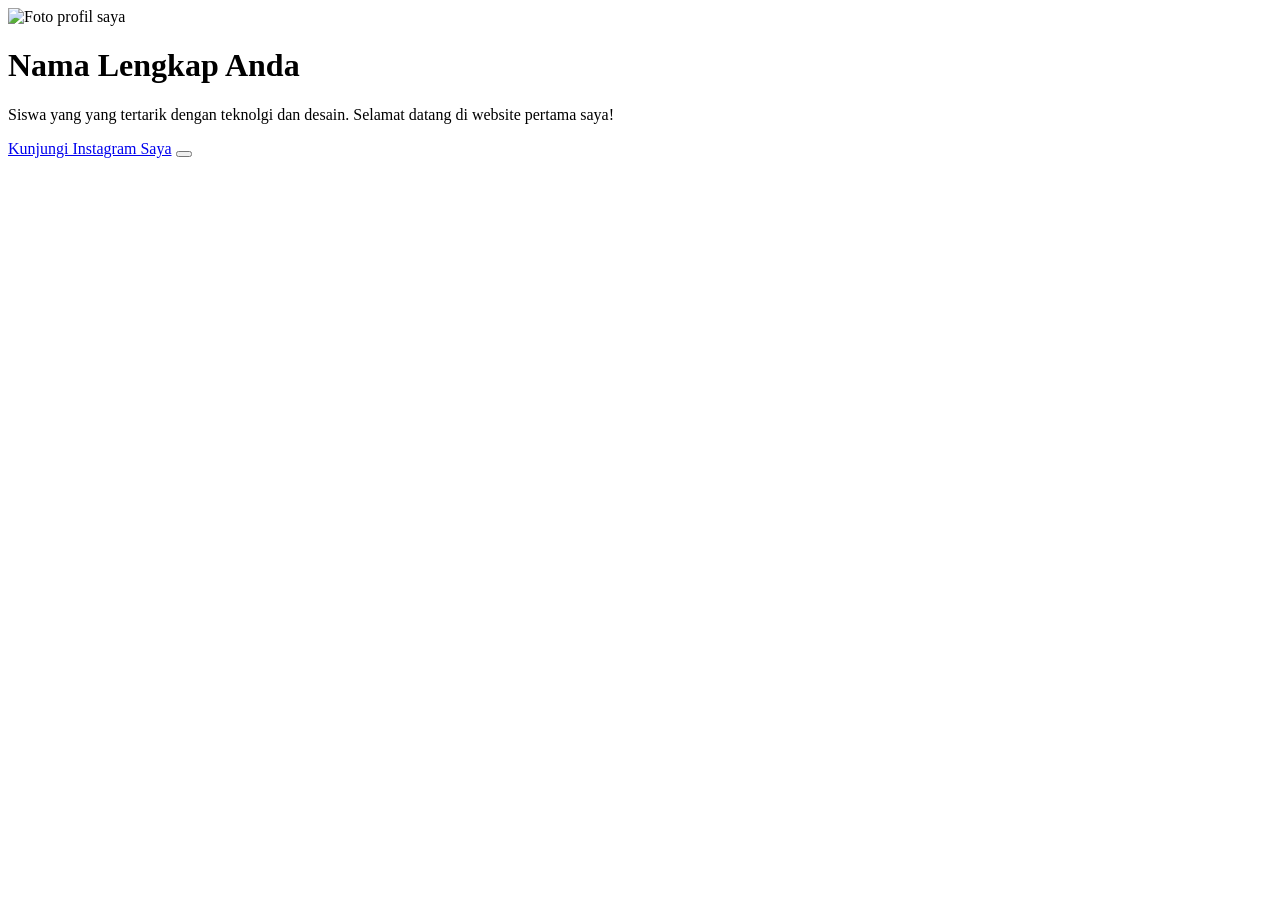
==== index.html @ 2c62a466 "Rename indeks.html to index.html" ====
<!DOCTYPE html>
<html>
<head>
        <title>Profil Saya - Gilang</title>
        <link rel="stylesheet" href="style.css">
</head>
<body>
        <div class="kartu-profil">
        <img src="foto-profil.jpg" alt="Foto profil saya">
        <h1>Nama Lengkap Anda</h1>
        <p>Siswa yang yang tertarik dengan teknolgi dan desain. Selamat datang di website pertama saya!</p>
        <a href="https://www.instagram.com/usernameanda">Kunjungi Instagram Saya</a>
        <button id="sapaButton'>Sapa Saya!</button>
        </div>
<script src="script.js"></script>
</body>
</html>
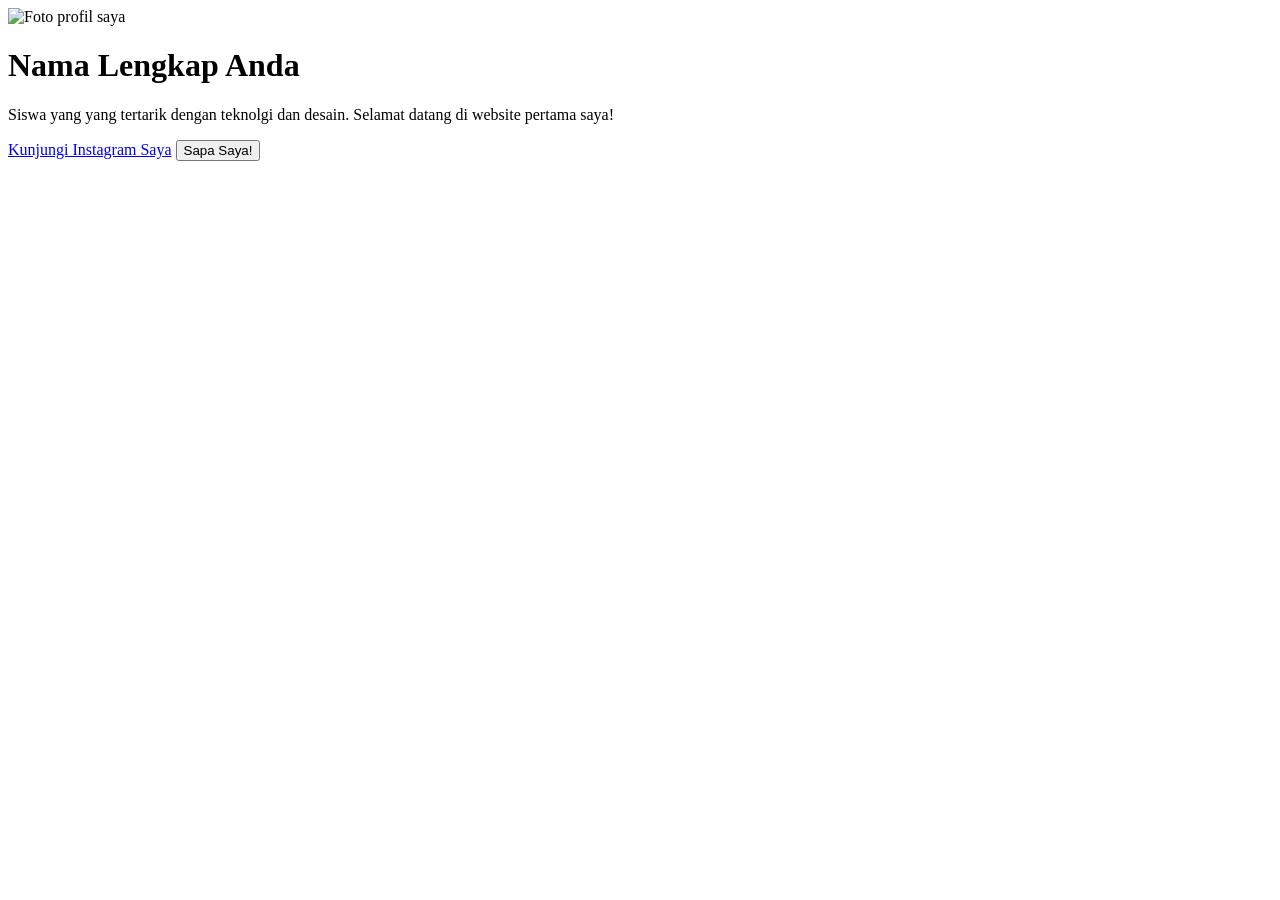
==== commit f79ffbf6: "Update index.html" ====
--- a/index.html
+++ b/index.html
@@ -10,7 +10,7 @@
         <h1>Nama Lengkap Anda</h1>
         <p>Siswa yang yang tertarik dengan teknolgi dan desain. Selamat datang di website pertama saya!</p>
         <a href="https://www.instagram.com/usernameanda">Kunjungi Instagram Saya</a>
-        <button id="sapaButton'>Sapa Saya!</button>
+        <button id="sapaButton">Sapa Saya!</button>
         </div>
 <script src="script.js"></script>
 </body>
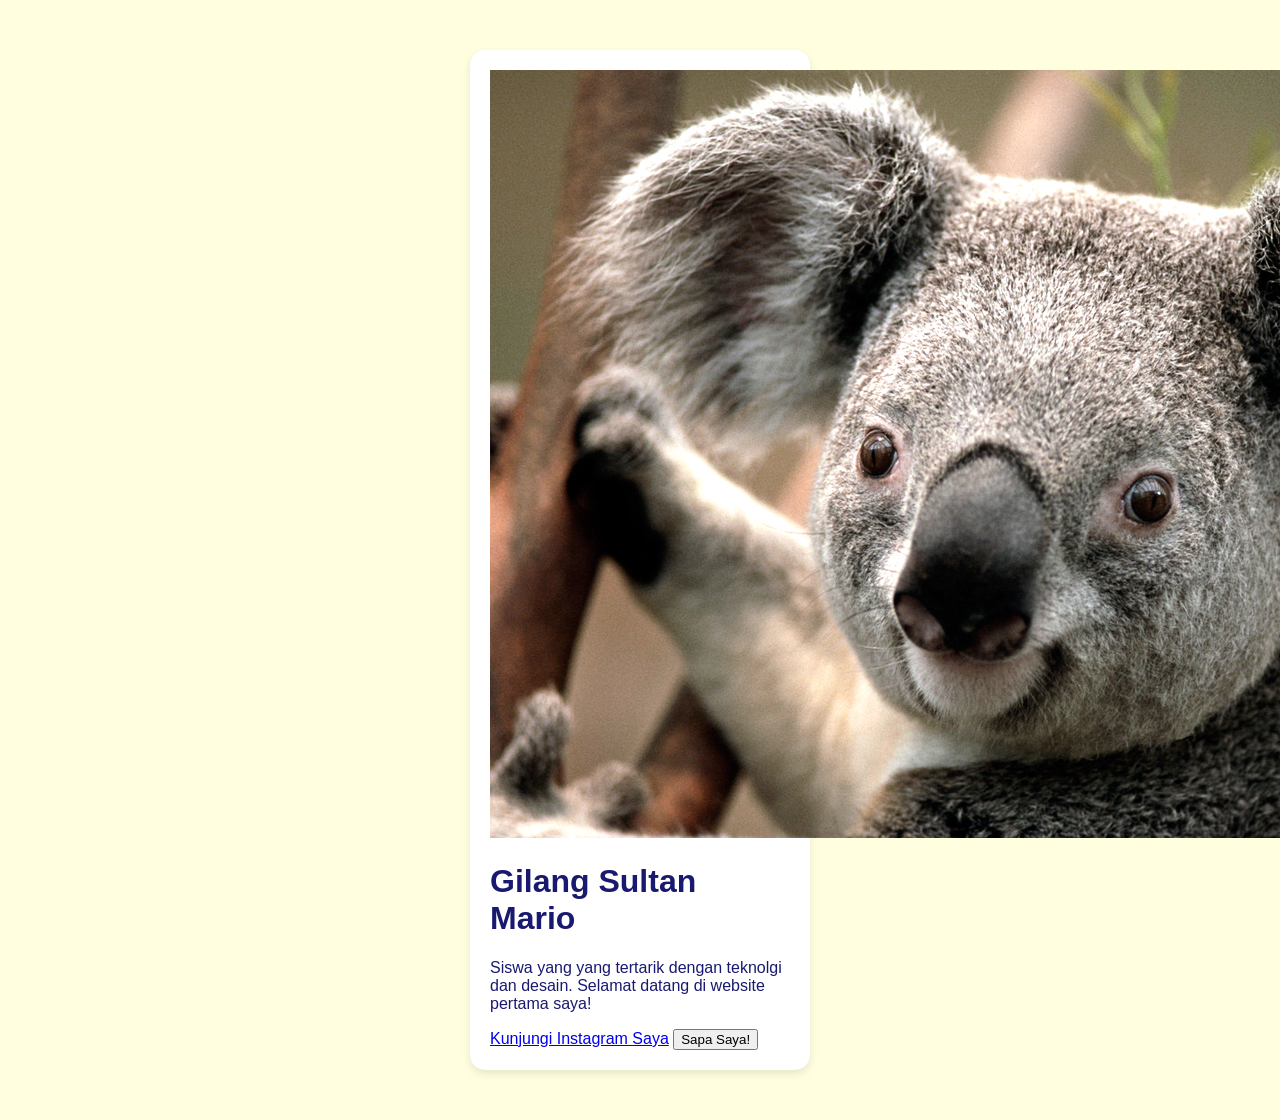
==== commit 00e7112a: "Update profile image and name in index.html" ====
--- a/index.html
+++ b/index.html
@@ -6,8 +6,8 @@
 </head>
 <body>
         <div class="kartu-profil">
-        <img src="foto-profil.jpg" alt="Foto profil saya">
-        <h1>Nama Lengkap Anda</h1>
+        <img src="Koala.jpg" alt="Foto profil saya">
+        <h1>Gilang Sultan Mario</h1>
         <p>Siswa yang yang tertarik dengan teknolgi dan desain. Selamat datang di website pertama saya!</p>
         <a href="https://www.instagram.com/usernameanda">Kunjungi Instagram Saya</a>
         <button id="sapaButton">Sapa Saya!</button>
--- a/style.css
+++ b/style.css
@@ -0,0 +1,23 @@
+body {
+    background-color: #FFFFE0; /* Warna kuning cerah */
+    font-family: Arial, sans-serif; /* Jenis huruf yang bersih dan mudah dibaca */
+    color: #191970; /* Warna teks utama (Biru Gelap) */
+}
+
+.kartu-profil {
+    width: 300px;
+    margin: 50px auto; /* 50px jarak atas/bawah, auto menengah kiri/kanan */
+    padding: 20px;
+    background-color: white;
+    border-radius: 15px; /* Membuat sudut menjadi melengkung */
+    box-shadow: 0 4px 8px rgba(0,0,0,0.1); /* Efek bayangan */
+}
+|
+
+.kartu-profil img {
+    width: 150px;
+    border-radius: 50%; /* Trik untuk membuat gambar persegi menjadi lingkaran sempurna */
+}
+.kartu-profil {
+    /* ... (kode dari slide sebelumnya) ... /* Menengahkan semua teks di dalam kartu */
+}
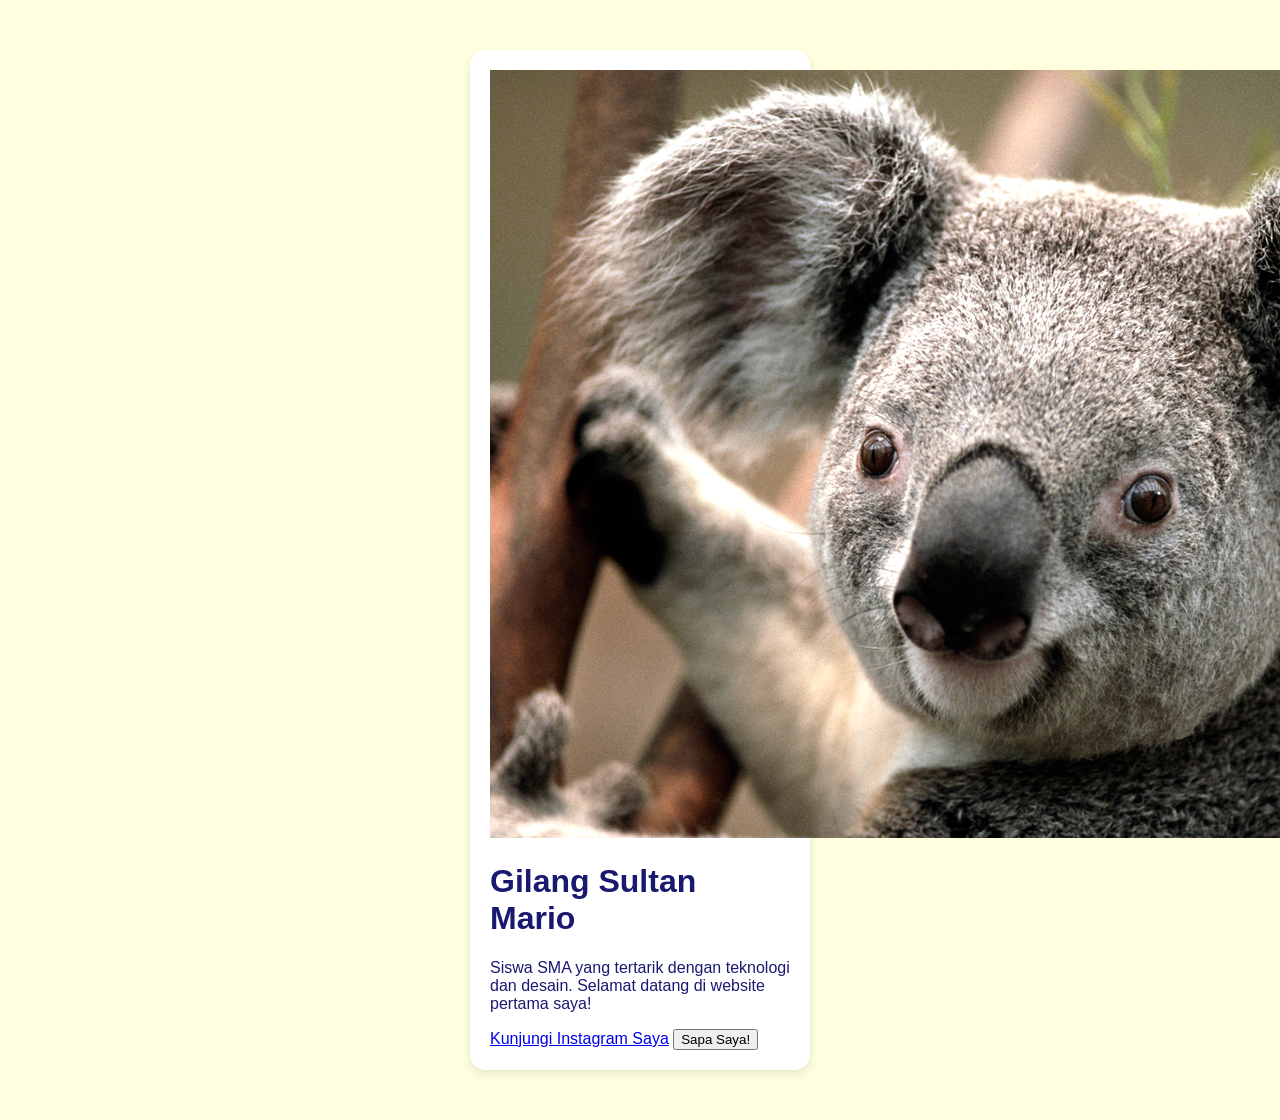
==== commit 95abaf92: "Update index.html" ====
--- a/index.html
+++ b/index.html
@@ -8,7 +8,7 @@
         <div class="kartu-profil">
         <img src="Koala.jpg" alt="Foto profil saya">
         <h1>Gilang Sultan Mario</h1>
-        <p>Siswa yang yang tertarik dengan teknolgi dan desain. Selamat datang di website pertama saya!</p>
+        <p>Siswa SMA yang tertarik dengan teknologi dan desain. Selamat datang di website pertama saya!</p>
         <a href="https://www.instagram.com/usernameanda">Kunjungi Instagram Saya</a>
         <button id="sapaButton">Sapa Saya!</button>
         </div>
